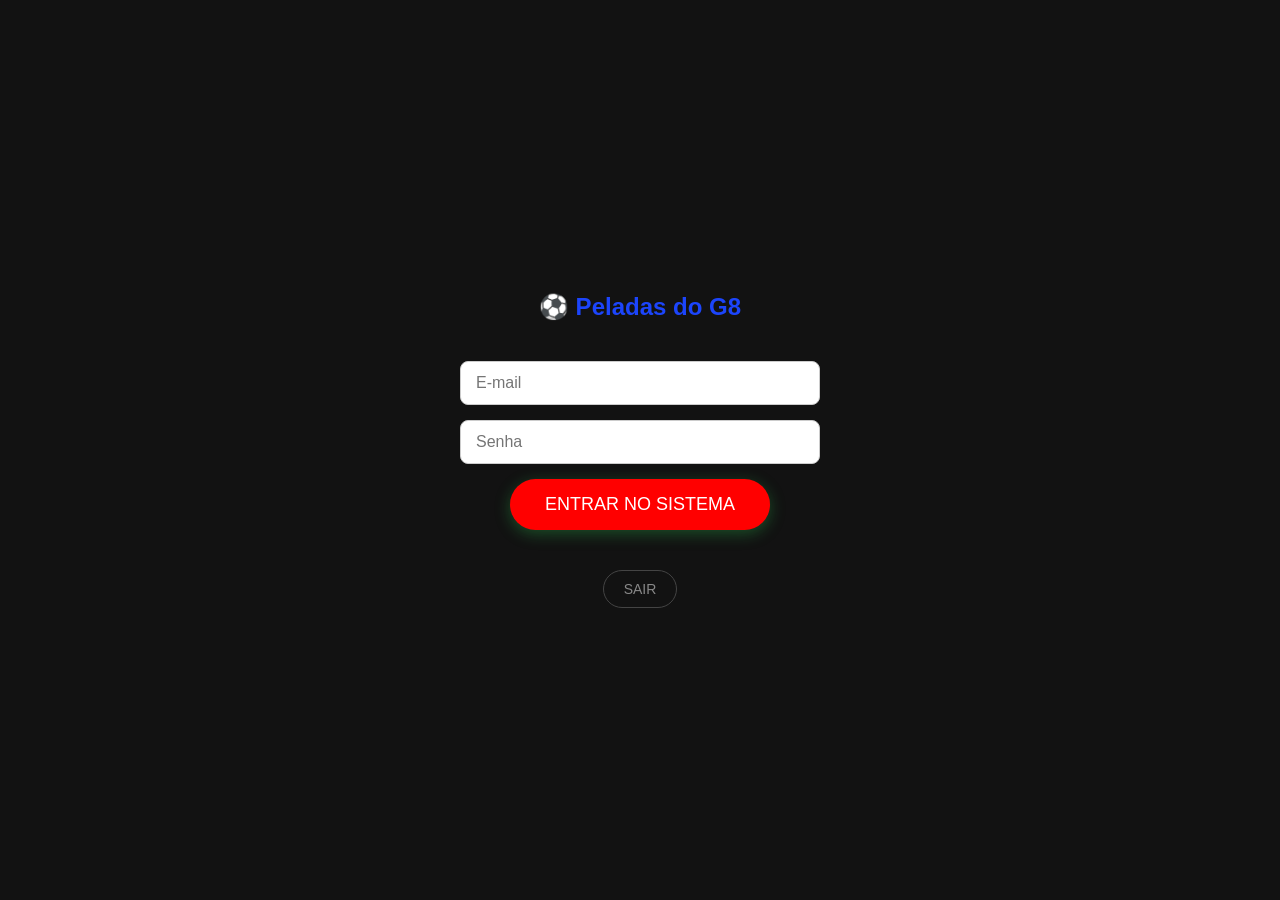
==== index.html @ 5152d1bb "Add admin button to login page" ====
<!DOCTYPE html>
<html lang="pt-br">
<head>
    <meta charset="UTF-8">
    <meta name="viewport" content="width=device-width, initial-scale=1.0">
    <title>Peladas do G8 - Acesso</title>
    <!-- CSS Externo -->
    <link rel="stylesheet" href="src/css/styles.css">
    <script src="src/javascript/supabase-lib.js"></script>
    <script src="src/javascript/script.js"></script>
    
</head>
<body>

    <div class="logo">⚽ Peladas do G8</div>

    <div id="login-container">
        <input type="email" id="email" placeholder="E-mail" required>
        <input type="password" id="password" placeholder="Senha" required>
        
        <!-- Chamamos a função com window. para garantir que o navegador a encontre -->
        <button class="btn-entrar" onclick="handleLogin()">
            ENTRAR NO SISTEMA
        </button>
        <button id="btn-admin" class="btn-entrar" style="background-color: #28a745; margin-top: 10px; display: none;" onclick="window.location.href='admin.html'">
            PAINEL DO ADMINISTRADOR
        </button>
        <div id="message" style="margin-top: 10px; color: #ff4d4d; font-size: 14px;"></div>
    </div>

    <button class="btn-sair" onclick="sairDaTela()">SAIR</button>

</body>
</html>
---- src/css/styles.css ----
*{
    margin: 0;
    padding: 0;
    box-sizing: border-box;
}

nav{
    background-color: #333;
}

nav li{
    display: inline-block;
}

nav li a{
    display: inline-block;
    color: white;
    text-decoration: none;
    padding: 15px;
}

nav li a:hover{
    background-color: red;
}

.dropdown-menu{
    position: absolute;
    box-shadow: 0 0 2px black;
    display: none;
}

.dropdown-menu a{
    display: block;
    color: black;
}

.dropdown:hover .dropdown-menu{
    display: block;
}

.item-description {
    width: 0px;
    overflow: hidden;
    white-space: nowrap;
    text-overflow: ellipsis;
    font-size: 14px;
    transition: width .6s;
    height: 0px;
}

#logout_btn {
    border: none;
    padding: 12px;
    font-size: 14px;
    display: flex;
    gap: 20px;
    align-items: center;
    border-radius: 8px;
    text-align: start;
    cursor: pointer;
    background-color: transparent;
}
#logout_btn:hover {
    background-color: #e3e9f7;
}
#logout {
    border-top: 1px solid #e3e9f7;
    padding: 12px;
}

   body {
            margin: 0;
            height: 100vh;
            display: flex;
            flex-direction: column;
            justify-content: center;
            align-items: center;
            background-color: #121212; /* Fundo escuro elegante */
            font-family: 'Segoe UI', Tahoma, Geneva, Verdana, sans-serif;
            color: white;
        }

        .logo {
            margin-bottom: 20px;
            font-size: 24px;
            font-weight: bold;
            color: #1c45fb;
        }

        .btn-entrar {
            padding: 15px 35px;
            font-size: 18px;
            cursor: pointer;
            background-color: #ff0000;
            color: white;
            border: none;
            border-radius: 50px;
            transition: 0.3s;
            box-shadow: 0 4px 15px rgba(40, 167, 69, 0.4);
        }

        .btn-entrar:hover {
            background-color: #3bc91e;
            transform: translateY(-3px);
        }

        p {
            margin-top: 15px;
            font-size: 14px;
            color: #888;
        }

    .btn-sair {
        margin-top: 10px;
        padding: 10px 20px;
        background: transparent;
        color: #888;
        border: 1px solid #444;
        border-radius: 50px;
        cursor: pointer;
        font-size: 14px;
        transition: 0.3s;
    }

    .btn-sair:hover {
        color: #ff4d4d;
        border-color: #ff4d4d;
    }
 /* Container centralizado */
  #login-container {
    display: flex;
    flex-direction: column;
    align-items: center;
    justify-content: center;
    width: 100%;
    max-width: 400px; /* Limita a largura em telas grandes */
    margin: 0 auto;   /* Centraliza o container na página */
    padding: 20px;
    box-sizing: border-box;
  }

  /* Estilização dos Inputs */
  #login-container input {
    width: 100%;
    padding: 12px 15px;
    margin-bottom: 15px; /* Espaçamento entre os campos */
    border: 1px solid #ccc;
    border-radius: 8px;  /* Bordas arredondadas */
    font-size: 16px;
    box-sizing: border-box; /* Garante que o padding não aumente a largura */
    outline: none;
    transition: border-color 0.3s;
  }

  /* Efeito de foco nos inputs */
  #login-container input:focus {
    border-color: #007bff;
    box-shadow: 0 0 5px rgba(0, 123, 255, 0.2);
  }
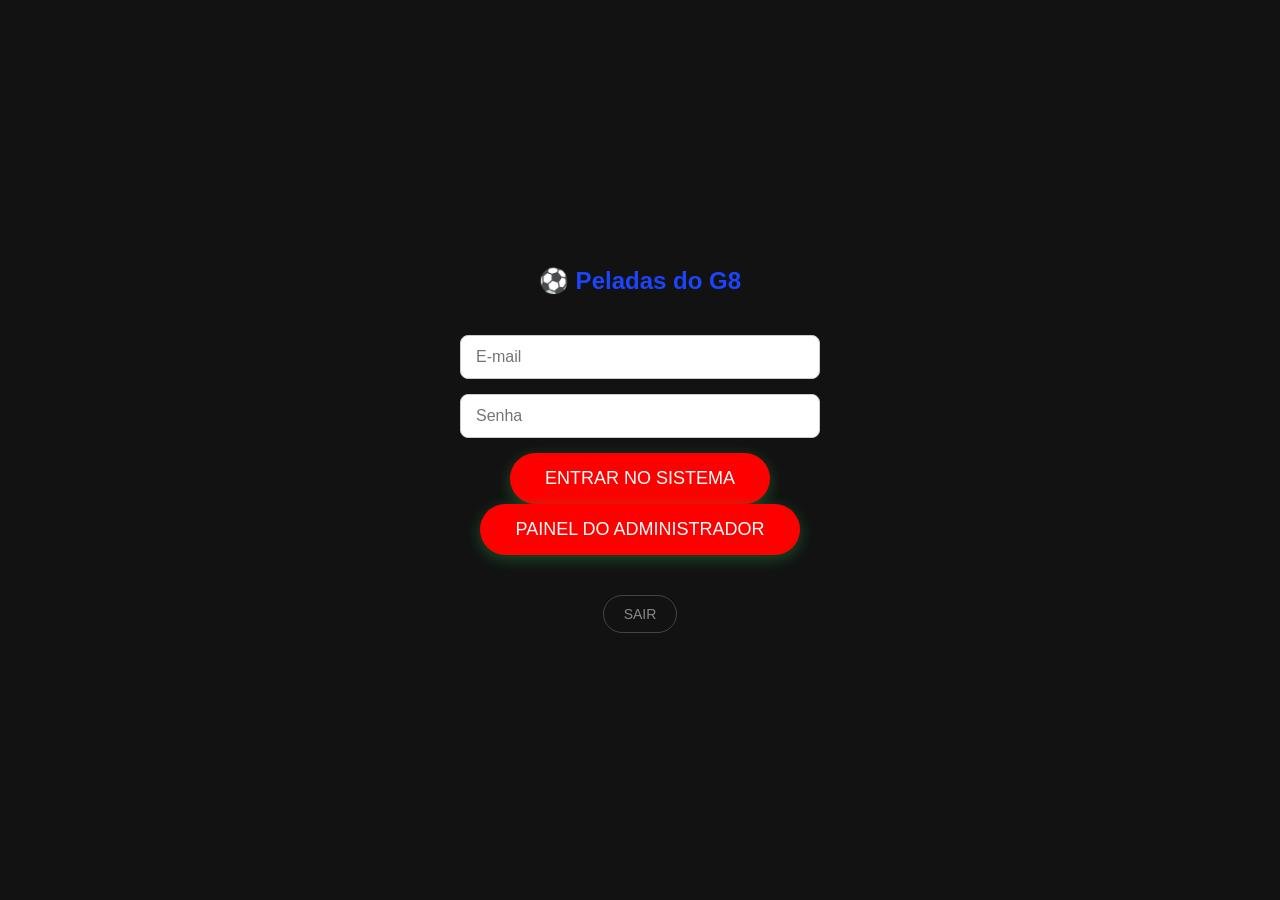
==== commit 470c47cb: "Update index.html" ====
--- a/index.html
+++ b/index.html
@@ -22,7 +22,7 @@
         <button class="btn-entrar" onclick="handleLogin()">
             ENTRAR NO SISTEMA
         </button>
-        <button id="btn-admin" class="btn-entrar" style="background-color: #28a745; margin-top: 10px; display: none;" onclick="window.location.href='admin.html'">
+        <button id="btn-admin" class="btn-entrar"  onclick="handleLogin()"">
             PAINEL DO ADMINISTRADOR
         </button>
         <div id="message" style="margin-top: 10px; color: #ff4d4d; font-size: 14px;"></div>
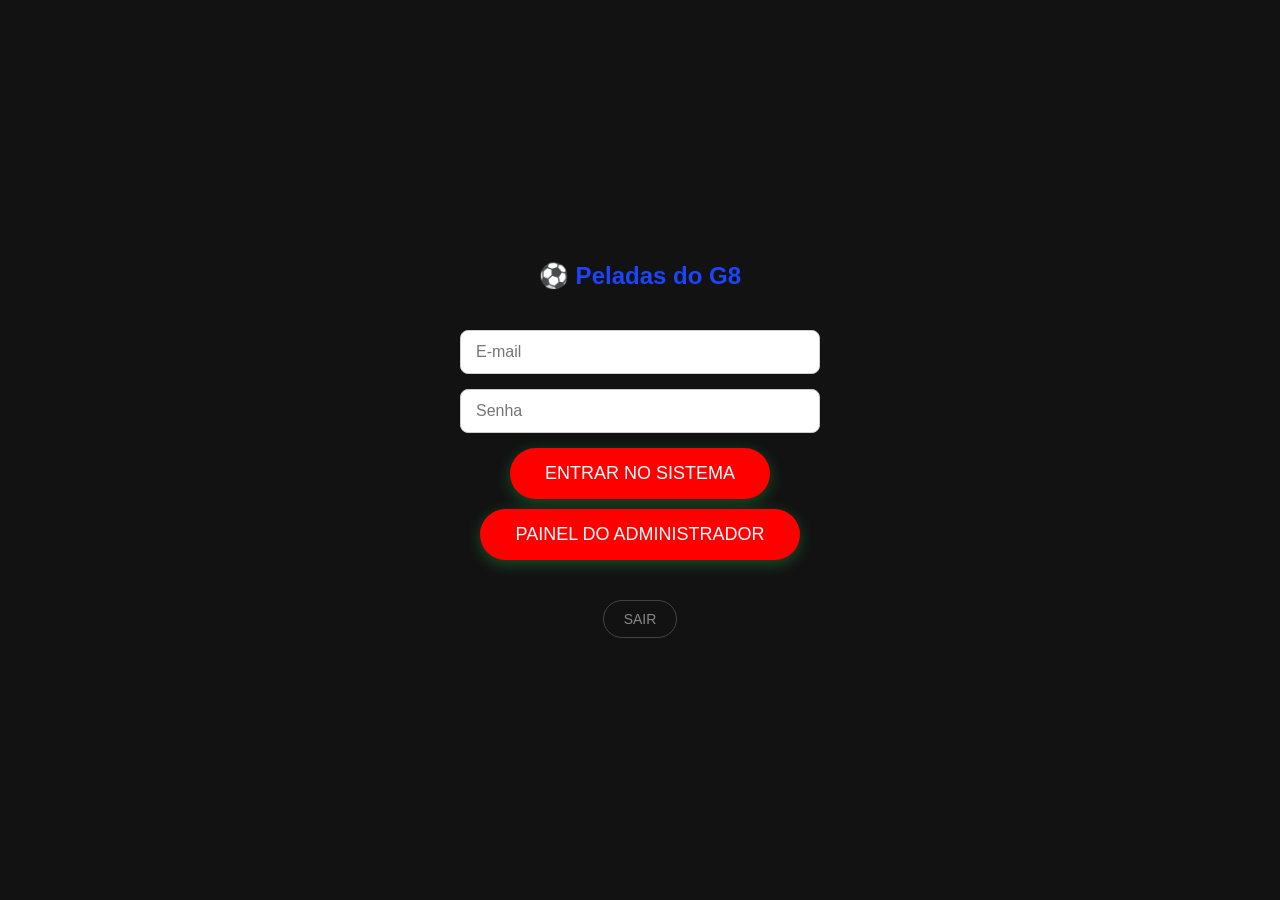
==== commit 7c83bebe: "Update index.html" ====
--- a/index.html
+++ b/index.html
@@ -19,10 +19,10 @@
         <input type="password" id="password" placeholder="Senha" required>
         
         <!-- Chamamos a função com window. para garantir que o navegador a encontre -->
-        <button class="btn-entrar" onclick="handleLogin()">
+        <button class="btn-entrar" onclick="handleLogin('home')">
             ENTRAR NO SISTEMA
         </button>
-        <button id="btn-admin" class="btn-entrar"  onclick="handleLogin()"">
+        <button id="btn-admin" class="btn-entrar" style="margin-top: 10px;" onclick="handleLogin('admin')">
             PAINEL DO ADMINISTRADOR
         </button>
         <div id="message" style="margin-top: 10px; color: #ff4d4d; font-size: 14px;"></div>
